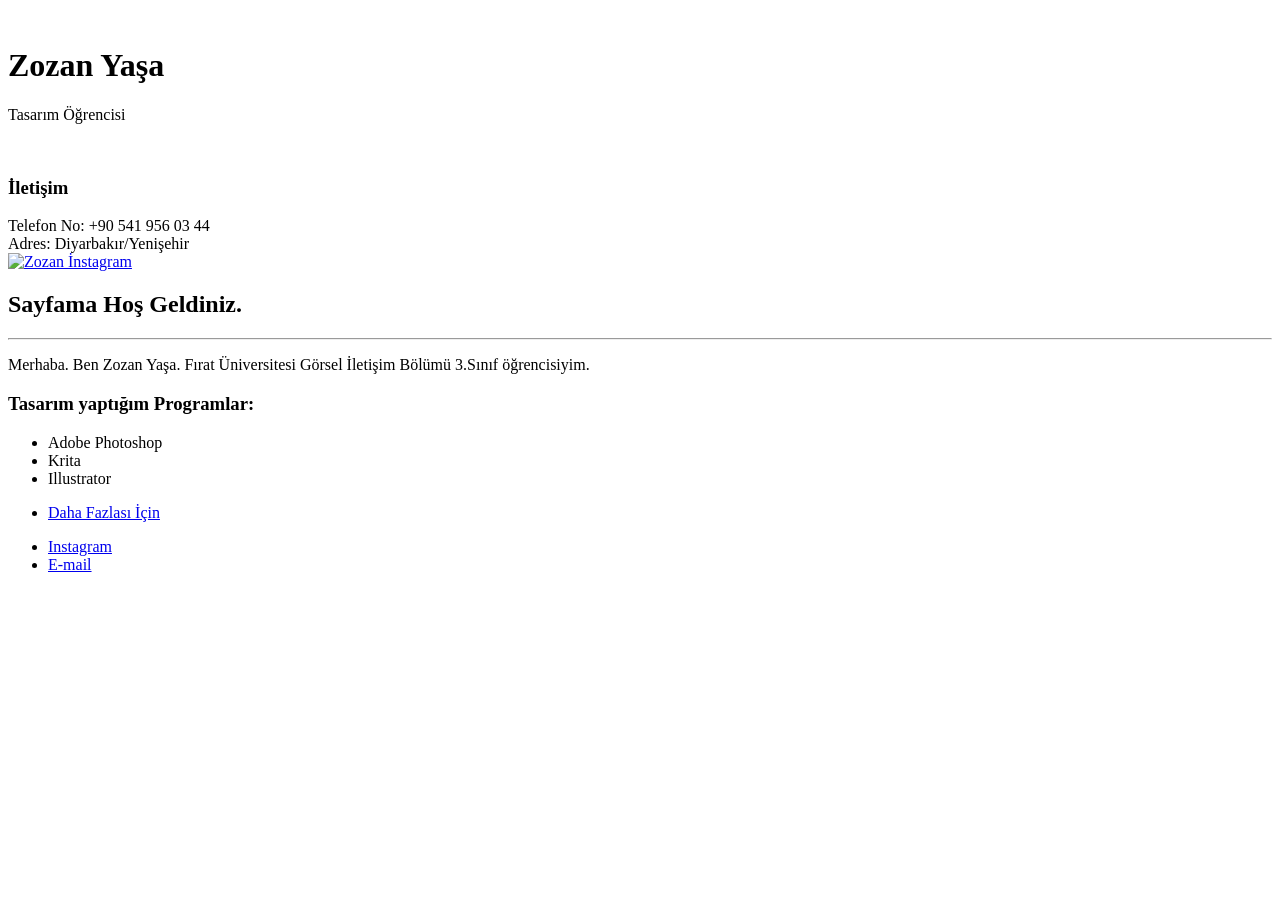
==== index.html @ 5eaf07d8 "Add files via upload" ====
<!DOCTYPE HTML>
<!--
	Strata by HTML5 UP
	html5up.net | @ajlkn
	Free for personal and commercial use under the CCA 3.0 license (html5up.net/license)
-->
<html>
	<head>
		<title>Zozan Yaşa</A></title>
		<meta charset="utf-8" />
		<meta name="viewport" content="width=device-width, initial-scale=1, user-scalable=no" />
		<link rel="stylesheet" href="assets/css/main.css" />
		<style>
       #welcome{
		color: zrgb(0, 128, 0);
	   }
		</style>
	</head>
	<body class="is-preload">
		<!-- Header -->
			<header id="header">
				<div class="inner">
					<a href="#" class="image yasa"><img src="images/yasa.png" alt=""/></a>
					<h1><strong>Zozan Yaşa</strong></h1><p>Tasarım Öğrencisi</p><br/>
					<h3>İletişim</h3>
					Telefon No: +90 541 956 03 44<br />
					Adres: Diyarbakır/Yenişehir <a href="#"></a></h1>
					<br>
					<a href="https://www.instagram.com/yasazozan21/" > <img src="images/instagram.png"   alt="Zozan İnstagram "/> </a>
				</div>
			</header>
		<!-- Main -->
			<div id="main">
				<!-- One -->
					<section id="one">
						<header class="major">
							<h2 id="welcome">Sayfama Hoş Geldiniz.</h2>
						<hr />
						</header>
						<p>Merhaba. Ben Zozan Yaşa. Fırat Üniversitesi Görsel İletişim Bölümü 3.Sınıf öğrencisiyim. 
						</p>
						<h3> Tasarım yaptığım Programlar:</h3>
							<ul>
								<li>Adobe Photoshop</li>
								<li>Krita</li>
								<li>Illustrator</li>
							</ul>
						<ul class="actions">
							<li><a href="hakkimda.html" class="button">Daha Fazlası İçin</a></li>
						</ul>
					</section>
			</div>
		<!-- Footer -->
			<footer id="footer">
				<div class="inner">
					<ul class="icons">
						<li><a href="https://www.instagram.com/semisshi/" class="icon brands fa-instagram"><span class="label">Instagram</span></a></li>
						<li><a href="#" class="icon solid fa-envelope"><span class="label">E-mail</span></a></li>
					</ul>
				</div>
			</footer>
	</body>
</html>
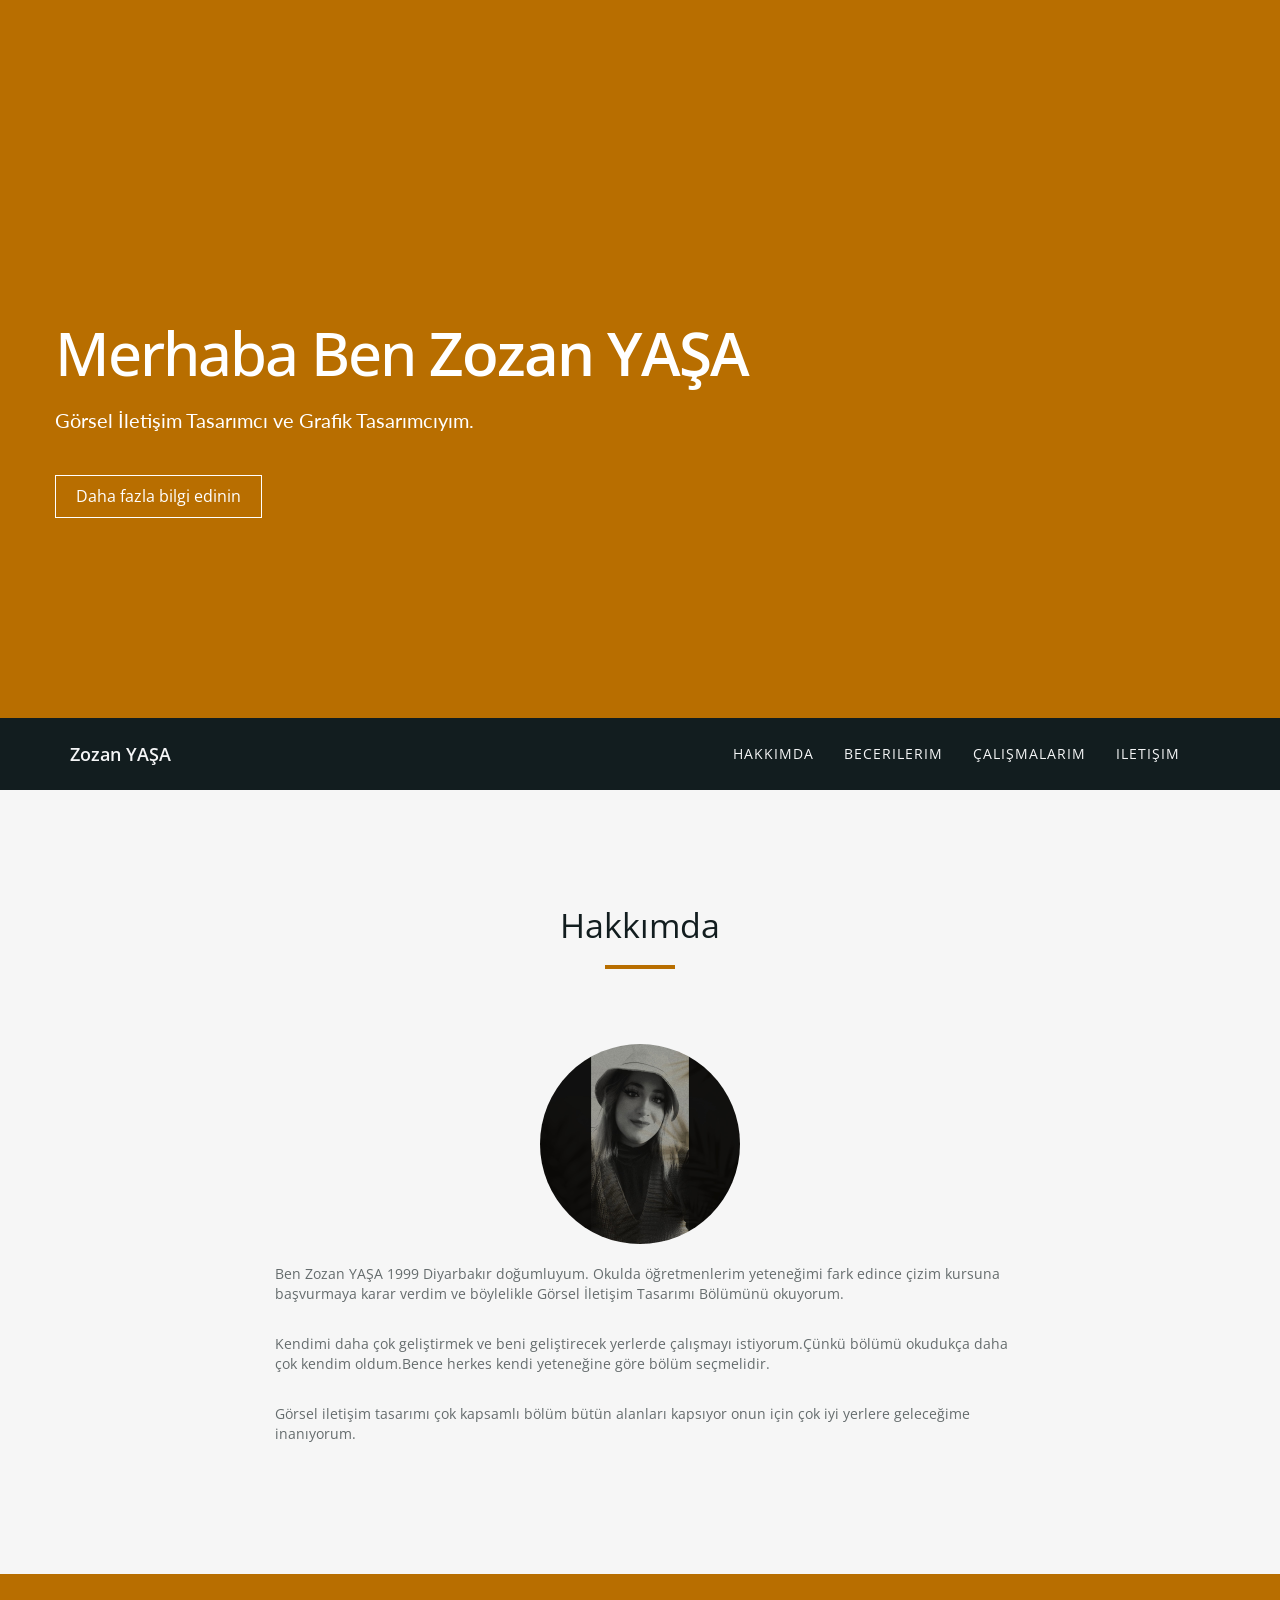
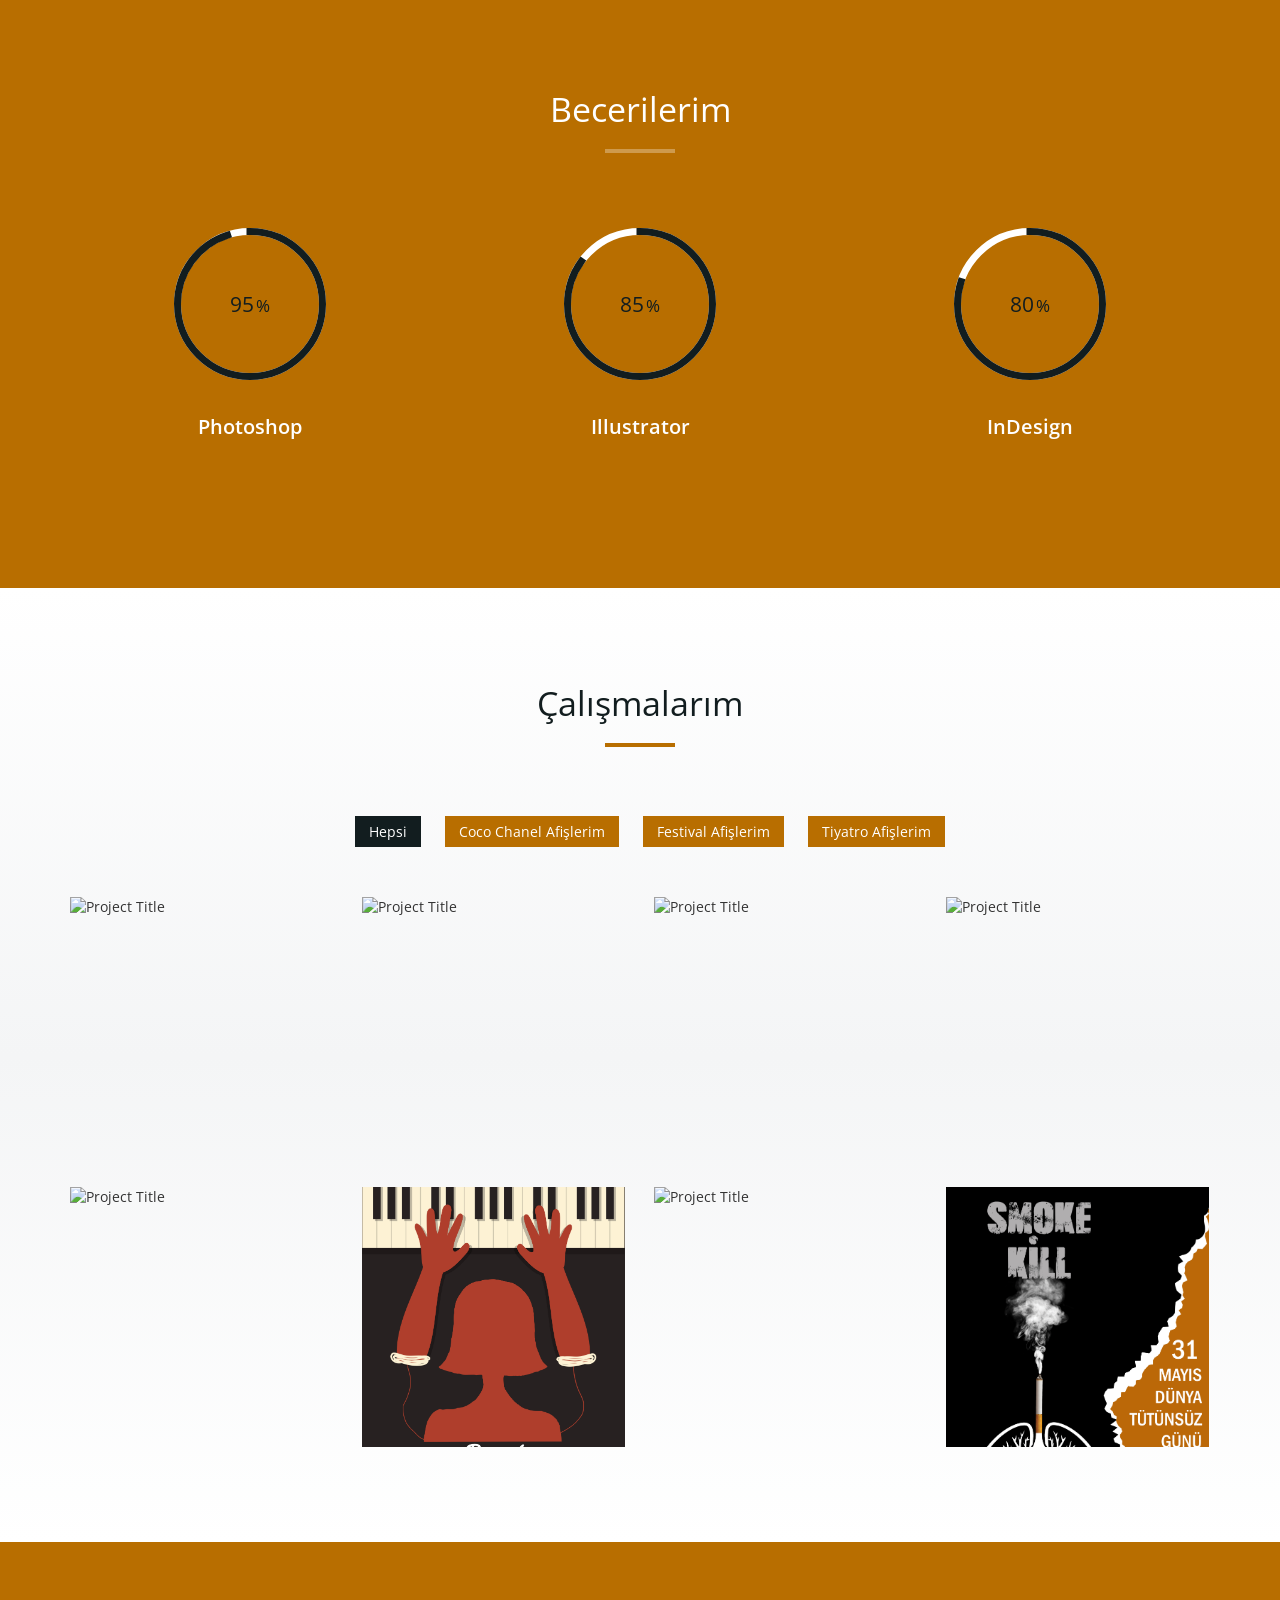
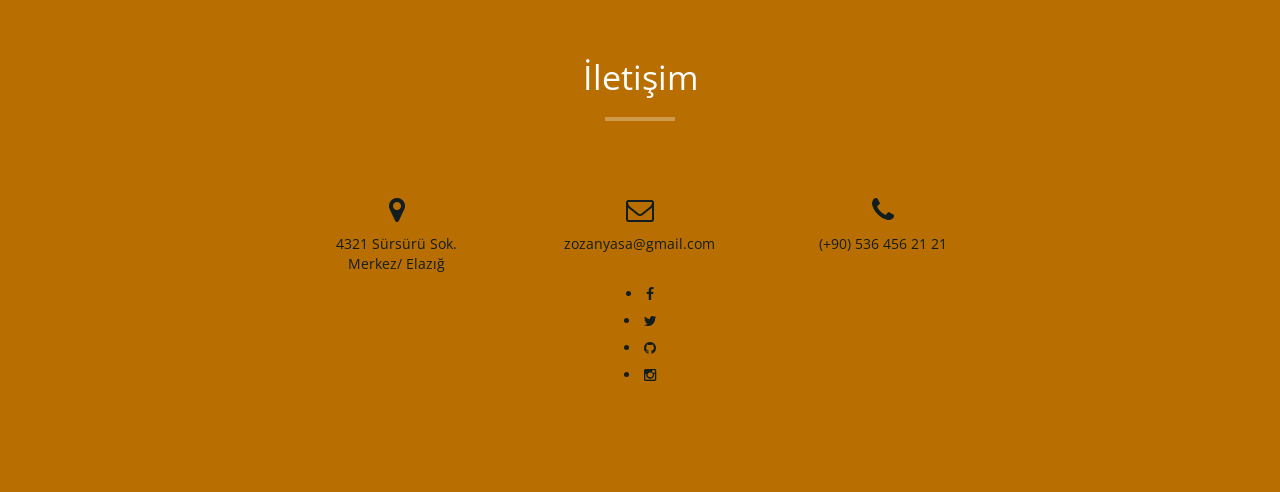
==== commit 292f08de: "Add files via upload" ====
--- a/index.html
+++ b/index.html
@@ -1,63 +1,247 @@
-<!DOCTYPE HTML>
-<!--
-	Strata by HTML5 UP
-	html5up.net | @ajlkn
-	Free for personal and commercial use under the CCA 3.0 license (html5up.net/license)
--->
-<html>
-	<head>
-		<title>Zozan Yaşa</A></title>
-		<meta charset="utf-8" />
-		<meta name="viewport" content="width=device-width, initial-scale=1, user-scalable=no" />
-		<link rel="stylesheet" href="assets/css/main.css" />
-		<style>
-       #welcome{
-		color: zrgb(0, 128, 0);
-	   }
-		</style>
-	</head>
-	<body class="is-preload">
-		<!-- Header -->
-			<header id="header">
-				<div class="inner">
-					<a href="#" class="image yasa"><img src="images/yasa.png" alt=""/></a>
-					<h1><strong>Zozan Yaşa</strong></h1><p>Tasarım Öğrencisi</p><br/>
-					<h3>İletişim</h3>
-					Telefon No: +90 541 956 03 44<br />
-					Adres: Diyarbakır/Yenişehir <a href="#"></a></h1>
-					<br>
-					<a href="https://www.instagram.com/yasazozan21/" > <img src="images/instagram.png"   alt="Zozan İnstagram "/> </a>
-				</div>
-			</header>
-		<!-- Main -->
-			<div id="main">
-				<!-- One -->
-					<section id="one">
-						<header class="major">
-							<h2 id="welcome">Sayfama Hoş Geldiniz.</h2>
-						<hr />
-						</header>
-						<p>Merhaba. Ben Zozan Yaşa. Fırat Üniversitesi Görsel İletişim Bölümü 3.Sınıf öğrencisiyim. 
-						</p>
-						<h3> Tasarım yaptığım Programlar:</h3>
-							<ul>
-								<li>Adobe Photoshop</li>
-								<li>Krita</li>
-								<li>Illustrator</li>
-							</ul>
-						<ul class="actions">
-							<li><a href="hakkimda.html" class="button">Daha Fazlası İçin</a></li>
-						</ul>
-					</section>
-			</div>
-		<!-- Footer -->
-			<footer id="footer">
-				<div class="inner">
-					<ul class="icons">
-						<li><a href="https://www.instagram.com/semisshi/" class="icon brands fa-instagram"><span class="label">Instagram</span></a></li>
-						<li><a href="#" class="icon solid fa-envelope"><span class="label">E-mail</span></a></li>
-					</ul>
-				</div>
-			</footer>
-	</body>
+<!DOCTYPE html>
+<html lang="en">
+<head>
+<meta charset="utf-8">
+<meta name="viewport" content="width=device-width, initial-scale=1">
+<title>Zozan YAŞA</title>
+<meta name="description" content="">
+<meta name="author" content="">
+<!-- Favicons ================================================== -->
+<link rel="shortcut icon" href="img/favicon.ico" type="image/x-icon">
+<link rel="apple-touch-icon" href="img/apple-touch-icon.png">
+<link rel="apple-touch-icon" sizes="72x72" href="img/apple-touch-icon-72x72.png">
+<link rel="apple-touch-icon" sizes="114x114" href="img/apple-touch-icon-114x114.png">
+<!-- Bootstrap -->
+<link rel="stylesheet" type="text/css"  href="css/bootstrap.css">
+<link rel="stylesheet" type="text/css" href="fonts/font-awesome/css/font-awesome.css">
+<!-- Stylesheet
+    ================================================== -->
+<link rel="stylesheet" type="text/css"  href="css/style.css">
+<link rel="stylesheet" type="text/css" href="css/prettyPhoto.css">
+<link href='http://fonts.googleapis.com/css?family=Lato:400,700,900,300' rel='stylesheet' type='text/css'>
+<link href='http://fonts.googleapis.com/css?family=Open+Sans:400,700,800,600,300' rel='stylesheet' type='text/css'>
+<script type="text/javascript" src="js/modernizr.custom.js"></script>
+<!-- HTML5 shim and Respond.js for IE8 support of HTML5 elements and media queries -->
+<!-- WARNING: Respond.js doesn't work if you view the page via file:// -->
+<!--[if lt IE 9]>
+      <script src="https://oss.maxcdn.com/html5shiv/3.7.2/html5shiv.min.js"></script>
+      <script src="https://oss.maxcdn.com/respond/1.4.2/respond.min.js"></script>
+    <![endif]-->
+</head>
+<body id="page-top" data-spy="scroll" data-target=".navbar-fixed-top">
+<!-- Header -->
+<header id="header">
+  <div class="intro">
+    <div class="container">
+      <div class="row">
+        <div class="intro-text">
+          <h1>Merhaba Ben <span class="name">Zozan YAŞA</span></h1>
+          <p>Görsel İletişim Tasarımcı ve Grafik Tasarımcıyım.</p>
+          <a href="#about" class="btn btn-default btn-lg page-scroll">Daha fazla bilgi edinin</a> </div>
+      </div>
+    </div>
+  </div>
+</header>
+<!-- Navigation -->
+<div id="nav">
+  <nav class="navbar navbar-custom">
+    <div class="container">
+      <div class="navbar-header">
+        <button type="button" class="navbar-toggle" data-toggle="collapse" data-target=".navbar-main-collapse"> <i class="fa fa-bars"></i> </button>
+        <a class="navbar-brand page-scroll" href="#page-top">Zozan YAŞA</a> </div>
+      <!-- Collect the nav links, forms, and other content for toggling -->
+      <div class="collapse navbar-collapse navbar-right navbar-main-collapse">
+        <ul class="nav navbar-nav">
+          <!-- Hidden li included to remove active class from about link when scrolled up past about section -->
+          <li class="hidden"> <a href="#page-top"></a> </li>
+          <li> <a class="page-scroll" href="#about">Hakkımda</a> </li>
+          <li> <a class="page-scroll" href="#skills">Becerilerim</a> </li>
+          <li> <a class="page-scroll" href="#portfolio">Çalışmalarım</a> </li>
+          <li> <a class="page-scroll" href="#contact">Iletişim</a> </li>
+        </ul>
+      </div>
+    </div>
+  </nav>
+</div>
+<!-- About Section -->
+<div id="about">
+  <div class="container">
+    <div class="section-title text-center center">
+      <h2>Hakkımda</h2>
+      <hr>
+    </div>
+    <div class="row">
+      <div class="col-md-12 text-center"><img src="img/zozan.jpg" class="zozan"></div>
+      <div class="col-md-8 col-md-offset-2">
+        <div class="about-text">
+          <p>Ben Zozan YAŞA 1999 Diyarbakır doğumluyum. Okulda öğretmenlerim yeteneğimi fark edince çizim kursuna başvurmaya karar verdim ve böylelikle Görsel İletişim Tasarımı Bölümünü okuyorum.</p>
+          <p>Kendimi daha çok geliştirmek ve beni geliştirecek yerlerde çalışmayı istiyorum.Çünkü bölümü okudukça daha çok kendim oldum.Bence herkes kendi yeteneğine göre bölüm seçmelidir.
+          <p>Görsel iletişim tasarımı çok kapsamlı bölüm bütün alanları kapsıyor onun için çok iyi yerlere geleceğime inanıyorum. 
+
+          </p>
+        </div>
+      </div>
+    </div>
+  </div>
+</div>
+<!-- Skills Section -->
+<div id="skills" class="text-center">
+  <div class="container">
+    <div class="section-title center">
+      <h2>Becerilerim</h2>
+      <hr>
+    </div>
+    <div class="row">
+      <div class="col-md-4 col-sm-6 skill"> <span class="chart" data-percent="95"> <span class="percent">95</span> </span>
+        <h4>Photoshop</h4>
+      </div>
+      <div class="col-md-4 col-sm-6 skill"> <span class="chart" data-percent="85"> <span class="percent">85</span> </span>
+        <h4>Illustrator</h4>
+      </div>
+      <div class="col-md-4 col-sm-6 skill"> <span class="chart" data-percent="80"> <span class="percent">80</span> </span>
+        <h4>InDesign</h4>
+      </div>
+    </div>
+  </div>
+</div>
+<!-- Portfolio Section -->
+<div id="portfolio">
+  <div class="container">
+    <div class="section-title text-center center">
+      <h2>Çalışmalarım</h2>
+      <hr>
+    </div>
+    <div class="categories">
+      <ul class="cat">
+        <li>
+          <ol class="type">
+            <li><a href="#" data-filter="*" class="active">Hepsi</a></li>
+            <li><a href="#" data-filter=".web">Coco Chanel Afişlerim</a></li>
+            <li><a href="#" data-filter=".app">Festival Afişlerim</a></li>
+            <li><a href="#" data-filter=".branding">Tiyatro Afişlerim</a></li>
+          </ol>
+        </li>
+      </ul>
+      <div class="clearfix"></div>
+    </div>
+    <div class="row">
+      <div class="portfolio-items">
+        <div class="col-sm-6 col-md-3 col-lg-3 web">
+          <div class="portfolio-item">
+            <div class="hover-bg"> <a href="img/coco dergi 2.jpg" title="Project description" rel="prettyPhoto">
+              <div class="hover-text">
+                 </div>
+              <img src="img/coco dergi 2.jpg" class="img-responsive" alt="Project Title"> </a> </div>
+          </div>
+        </div>
+        <div class="col-sm-6 col-md-3 col-lg-3 app">
+          <div class="portfolio-item">
+            <div class="hover-bg"> <a href="img/messika festivali.jpg" title="Project description" rel="prettyPhoto">
+              <div class="hover-text">
+                 </div>
+              <img src="img/messika festivali.jpg" class="img-responsive" alt="Project Title"> </a> </div>
+          </div>
+        </div>
+        <div class="col-sm-6 col-md-3 col-lg-3 web">
+          <div class="portfolio-item">
+            <div class="hover-bg"> <a href="img/COCO CHANNEL 4.jpg" title="Project description" rel="prettyPhoto">
+              <div class="hover-text">
+                 </div>
+              <img src="img/COCO CHANNEL 4.jpg" class="img-responsive" alt="Project Title"> </a> </div>
+          </div>
+        </div>
+        <div class="col-sm-6 col-md-3 col-lg-3 web">
+          <div class="portfolio-item">
+            <div class="hover-bg"> <a href="img/coco chaneeel.jpg" title="Project description" rel="prettyPhoto">
+              <div class="hover-text">
+                </div>
+              <img src="img/coco chaneeel.jpg" class="img-responsive" alt="Project Title"> </a> </div>
+          </div>
+        </div>
+        <div class="col-sm-6 col-md-3 col-lg-3 app">
+          <div class="portfolio-item">
+            <div class="hover-bg"> <a href="img/KİRAZ MEVSİMİ.jpg" title="Project description" rel="prettyPhoto">
+              <div class="hover-text">
+                 </div>
+              <img src="img/KİRAZ MEVSİMİ.jpg" class="img-responsive" alt="Project Title"> </a> </div>
+          </div>
+        </div>
+        <div class="col-sm-6 col-md-3 col-lg-3 branding">
+          <div class="portfolio-item">
+            <div class="hover-bg"> <a href="img/piyanist afiş.jpg title="Project description" rel="prettyPhoto">
+              <div class="hover-text">
+                </div>
+              <img src="img/piyanist afiş.jpg" class="img-responsive" alt="Project Title"> </a> </div>
+          </div>
+        </div>
+        <div class="col-sm-6 col-md-3 col-lg-3 branding app">
+          <div class="portfolio-item">
+            <div class="hover-bg"> <a href="img/TİYATRO NİGAR.jpg" title="Project description" rel="prettyPhoto">
+              <div class="hover-text">
+                 </div>
+              <img src="img/TİYATRO NİGAR.jpg" class="img-responsive" alt="Project Title"> </a> </div>
+          </div>
+        </div>
+        <div class="col-sm-6 col-md-3 col-lg-3 web">
+          <div class="portfolio-item">
+            <div class="hover-bg"> <a href="img/bvnvnh.jpg" title="Project description" rel="prettyPhoto">
+              <div class="hover-text">
+                </div>
+              <img src="img/bvnvnh.jpg" class="img-responsive" alt="Project Title"> </a> </div>
+          </div>
+        </div>
+      </div>
+    </div>
+  </div>
+</div>
+<!-- Contact Section -->
+<div id="contact" class="text-center">
+  <div class="container">
+    <div class="section-title center">
+      <h2>İletişim</h2>
+      <hr>
+    </div>
+    <div class="col-md-8 col-md-offset-2">
+      <div class="col-md-4"> <i class="fa fa-map-marker fa-2x"></i>
+        <p>4321 Sürsürü Sok.<br>
+          Merkez/ Elazığ</p>
+      </div>
+      <div class="col-md-4"> <i class="fa fa-envelope-o fa-2x"></i>
+        <p>zozanyasa@gmail.com</p>
+      </div>
+      <div class="col-md-4"> <i class="fa fa-phone fa-2x"></i>
+        <p>(+90) 536 456 21 21</p>
+      </div>
+      <div class="clearfix"></div>
+    </div>
+       <br>
+      <div class="social">
+        <ul>
+
+        </div>
+      </div>
+      <div class="form-group">
+
+        <li><a href="#"><i class="fa fa-facebook"></i></a></li>
+        <li><a href="#"><i class="fa fa-twitter"></i></a></li>
+        <li><a href="#"><i class="fa fa-github"></i></a></li>
+        <li><a href="#"><i class="fa fa-instagram"></i></a></li>     <div class="social">
+
+          </ul>
+      </div>
+    </div>
+  </div>
+</div>
+<script type="text/javascript" src="js/jquery.1.11.1.js"></script> 
+<script type="text/javascript" src="js/bootstrap.js"></script> 
+<script type="text/javascript" src="js/SmoothScroll.js"></script> 
+<script type="text/javascript" src="js/easypiechart.js"></script> 
+<script type="text/javascript" src="js/jquery.prettyPhoto.js"></script> 
+<script type="text/javascript" src="js/jquery.isotope.js"></script> 
+<script type="text/javascript" src="js/jquery.counterup.js"></script> 
+<script type="text/javascript" src="js/waypoints.js"></script> 
+<script type="text/javascript" src="js/jqBootstrapValidation.js"></script> 
+<script type="text/javascript" src="js/contact_me.js"></script> 
+<script type="text/javascript" src="js/main.js"></script>
+</body>
 </html>
--- a/css/style.css
+++ b/css/style.css
@@ -0,0 +1,595 @@
+body, html {
+	font-family: 'Open Sans', sans-serif;
+	text-rendering: optimizeLegibility !important;
+	-webkit-font-smoothing: antialiased !important;
+	color: #656c6d;
+	width: 100% !important;
+	height: 100% !important;
+}
+h1 {
+	font-weight: 700;
+}
+h1 strong {
+	font-weight: 900;
+}
+h2 {
+	line-height: 20px;
+	margin: 0;
+	color: #121d1f;
+	font-weight: 400;
+	margin-bottom: 30px;
+	font-size: 34px;
+}
+h3, h4 {
+	color: #121d1f;
+	font-size: 20px;
+	font-weight: 600;
+}
+h5 {
+	text-transform: uppercase;
+	font-weight: 700;
+	line-height: 20px;
+}
+p.intro {
+	font-size: 16px;
+	margin: 12px 0 0;
+	line-height: 24px;
+	font-family: 'Open Sans', sans-serif;
+}
+a {
+	color: #333;
+}
+a:hover, a:focus {
+	text-decoration: none;
+	color: #b86e00;
+}
+ul, ol {
+	list-style: none;
+}
+.clearfix:after {
+	visibility: hidden;
+	display: block;
+	font-size: 0;
+	content: " ";
+	clear: both;
+	height: 0;
+}
+.clearfix {
+	display: inline-block;
+}
+* html .clearfix {
+	height: 1%;
+}
+.clearfix {
+	display: block;
+}
+ul, ol {
+	padding: 0;
+	webkit-padding: 0;
+	moz-padding: 0;
+}
+hr {
+	height: 4px;
+	width: 70px;
+	text-align: center;
+	position: relative;
+	background: #b86e00;
+	margin: 0 auto;
+	margin-bottom: 30px;
+	border: 0;
+}
+/* Navigation */
+#nav {
+	z-index: 9999;
+}
+#nav.affix {
+	position: fixed;
+	top: 0;
+	width: 100%
+}
+.navbar-custom {
+	margin-bottom: 0;
+	background-color: #121d1f;
+	border-radius: 0px;
+	padding: 10px 0;
+}
+.navbar-custom .navbar-brand {
+	font-weight: 600;
+}
+.navbar-custom .navbar-brand:focus {
+	outline: 0;
+}
+.navbar-custom .navbar-brand .navbar-toggle {
+	padding: 4px 6px;
+	font-size: 16px;
+	color: #fff;
+}
+.navbar-custom .navbar-brand .navbar-toggle:focus, .navbar-custom .navbar-brand .navbar-toggle:active {
+	outline: 0;
+}
+.navbar-custom a {
+	color: #f4f5f6;
+}
+.navbar-custom .nav li a {
+	text-transform: uppercase;
+	letter-spacing: 1px;
+	-webkit-transition: background .3s ease-in-out;
+	-moz-transition: background .3s ease-in-out;
+	transition: background .3s ease-in-out;
+}
+.navbar-custom .nav li a:hover {
+	outline: 0;
+	color: #b86e00;
+	background-color: transparent;
+}
+.navbar-custom .nav li a:focus, .navbar-custom .nav li a:active {
+	outline: 0;
+	background-color: transparent;
+	color: #b86e00;
+}
+.navbar-custom .nav li.active {
+	outline: 0;
+}
+.navbar-custom .nav li.active a {
+	background-color: rgba(255,255,255,.3);
+}
+.navbar-custom .nav li.active a:hover {
+	color: #fff;
+}
+.btn-default {
+	color: #fff;
+	background-color: transparent;
+	border-color: #fff;
+	padding: 10px 20px;
+	margin: 0;
+	font-size: 16px;
+	border-radius: 0;
+}
+.btn-default:hover, .btn-default:focus, .btn-default.focus, .btn-default:active, .btn-default.active {
+	color: #fff;
+	background-color: #121d1f;
+	border-color: #121d1f;
+}
+.btn-primary {
+	color: #fff;
+	background-color: #121d1f;
+	padding: 10px 20px;
+	border-color: #121d1f;
+	border-radius: 0;
+}
+.btn-primary:hover, .btn-primary:focus, .btn-primary.focus, .btn-primary:active, .btn-primary.active {
+	color: #fff;
+	background-color: #b86e00;
+	border-color: #b86e00;
+}
+.btn-primary i.fa {
+	margin-right: 10px;
+}
+/* Home Section */
+.intro {
+	display: table;
+	width: 100%;
+	height: auto;
+	padding: 100px 0;
+	text-align: center;
+	color: #fff;
+	background: url(../img/intro-bg.jpg) no-repeat center top;
+	background-color: #b86e00;
+	-webkit-background-size: cover;
+	-moz-background-size: cover;
+	background-size: cover;
+	-o-background-size: cover;
+}
+.section-title.center {
+	padding: 25px 0 45px 0;
+}
+/* About Section */
+#about {
+	padding: 100px 0;
+	background: #f6f6f6;
+}
+#about .about-text {
+	margin-left: 10px;
+}
+#about img {
+	border-radius: 50%;
+	width: 200px;
+	height: 200px;
+	display: inline-block;
+}
+#about p {
+	margin-top: 20px;
+	margin-bottom: 30px;
+}
+/* Skills Section */
+#skills {
+	padding: 100px 0;
+	background: #b86e00;
+}
+#skills h2 {
+	color: #fff;
+}
+#skills hr {
+	background: rgba(255,255,255,0.3);
+}
+#skills .skill {
+	margin-bottom: 40px;
+	text-align: center;
+	padding: 0px;
+}
+#skills .skill h4 {
+	font-weight: 600;
+	color: #fff;
+}
+.chart {
+	position: relative;
+	display: inline-block;
+	width: 152px;
+	height: 152px;
+	margin-bottom: 26px;
+	text-align: center;
+}
+.chart canvas {
+	position: absolute;
+	top: 0;
+	left: 0;
+}
+.percent {
+	display: inline-block;
+	font-size: 21px;
+	color: #121d1f;
+	line-height: 152px;
+	z-index: 2;
+}
+.percent:after {
+	content: '%';
+	margin-left: 0.1em;
+	font-size: .8em;
+}
+/* Portfolio Section */
+#portfolio {
+	padding: 80px 0;
+	background: #ffffff; /* Old browsers */
+	background: -moz-linear-gradient(top, #ffffff 0%, #f4f5f6 49%, #ffffff 100%); /* FF3.6+ */
+	background: -webkit-gradient(linear, left top, left bottom, color-stop(0%, #ffffff), color-stop(49%, #f4f5f6), color-stop(100%, #ffffff)); /* Chrome,Safari4+ */
+	background: -webkit-linear-gradient(top, #ffffff 0%, #f4f5f6 49%, #ffffff 100%); /* Chrome10+,Safari5.1+ */
+	background: -o-linear-gradient(top, #ffffff 0%, #f4f5f6 49%, #ffffff 100%); /* Opera 11.10+ */
+	background: -ms-linear-gradient(top, #ffffff 0%, #f4f5f6 49%, #ffffff 100%); /* IE10+ */
+	background: linear-gradient(to bottom, #ffffff 0%, #f4f5f6 49%, #ffffff 100%); /* W3C */
+filter: progid:DXImageTransform.Microsoft.gradient( startColorstr='#ffffff', endColorstr='#ffffff', GradientType=0 ); /* IE6-9 */
+}
+.categories {
+	padding-bottom: 30px;
+	text-align: center;
+}
+ul.cat li {
+	display: inline-block;
+}
+ol.type li {
+	display: inline-block;
+	margin-left: 20px;
+}
+ol.type li a {
+	background: #b86e00;
+	color: #fff;
+	padding: 6px 14px;
+}
+ol.type li a.active {
+	background: #121d1f;
+	color: #fff;
+}
+ol.type li a:hover {
+	background: #121d1f;
+	color: #fff;
+}
+.isotope-item {
+	z-index: 2
+}
+.isotope-hidden.isotope-item {
+	z-index: 1
+}
+.isotope, .isotope .isotope-item {
+	/* change duration value to whatever you like */
+	-webkit-transition-duration: 0.8s;
+	-moz-transition-duration: 0.8s;
+	transition-duration: 0.8s;
+}
+.isotope-item {
+	margin-right: -1px;
+	-webkit-backface-visibility: hidden;
+	backface-visibility: hidden;
+}
+.isotope {
+	-webkit-backface-visibility: hidden;
+	backface-visibility: hidden;
+	-webkit-transition-property: height, width;
+	-moz-transition-property: height, width;
+	transition-property: height, width;
+}
+.isotope .isotope-item {
+	-webkit-backface-visibility: hidden;
+	backface-visibility: hidden;
+	-webkit-transition-property: -webkit-transform, opacity;
+	-moz-transition-property: -moz-transform, opacity;
+	transition-property: transform, opacity;
+}
+.portfolio-item {
+	margin: 15px 0;
+	-webkit-transition: all 0.5s ease-out;
+	-moz-transition: all 0.5s ease-out;
+	-ms-transition: all 0.5s ease-out;
+	-o-transition: all 0.5s ease-out;
+	transition: all 0.5s ease-out;
+}
+.portfolio-item:hover {
+	-webkit-transform: scale(1.1);
+	-moz-transform: scale(1.1);
+	-ms-transform: scale(1.1);
+	-o-transform: scale(1.1);
+	transform: scale(1.1);
+}
+.portfolio-item .hover-bg {
+	height: 260px;
+	overflow: hidden;
+	position: relative;
+}
+.hover-bg .hover-text {
+	position: absolute;
+	text-align: center;
+	margin: 0 auto;
+	color: #ffffff;
+	background: rgba(0, 0, 0, 0.66);
+	padding: 33% 0 0 0;
+	height: 100%;
+	width: 100%;
+	opacity: 0;
+	transition: all 0.5s;
+}
+.hover-bg .hover-text>h4 {
+	opacity: 0;
+	color: #fff;
+	font-weight: 400;
+	-webkit-transform: translateY(100%);
+	transform: translateY(100%);
+	transition: all 0.3s;
+}
+.hover-bg:hover .hover-text>h4 {
+	opacity: 1;
+	-webkit-backface-visibility: hidden;
+	-webkit-transform: translateY(0);
+	transform: translateY(0);
+}
+.hover-bg .hover-text>i {
+	opacity: 0;
+	-webkit-transform: translateY(0);
+	transform: translateY(0);
+	transition: all 0.3s;
+}
+.hover-bg:hover .hover-text>i {
+	opacity: 1;
+	-webkit-backface-visibility: hidden;
+	-webkit-transform: translateY(100%);
+	transform: translateY(100%);
+}
+.hover-bg:hover .hover-text {
+	opacity: 1;
+}
+#portfolio i.fa {
+	font-size: 20px;
+	padding: 5px;
+	color: #E87E04;
+}
+/* Contact Section */
+#contact {
+	padding: 100px 0 40px 0;
+	color: #121d1f;
+	background: #b86e00;
+}
+#contact h2 {
+	color: #fff;
+}
+#contact hr {
+	background: rgba(255,255,255,0.3);
+}
+#contact h3 {
+	padding-top: 20px;
+	font-size: 20px;
+	font-weight: 400;
+	color: #fff;
+}
+#contact form {
+	padding: 30px 0;
+}
+#contact i.fa {
+	color: #121d1f;
+	margin-bottom: 10px;
+}
+#contact .text-danger {
+	color: #E87E04;
+	text-align: left;
+}
+label {
+	font-size: 12px;
+	font-weight: 400;
+	font-family: 'Open Sans', sans-serif;
+	float: left;
+}
+#contact .form-control {
+	display: block;
+	width: 100%;
+	padding: 6px 12px;
+	font-size: 14px;
+	line-height: 1.42857143;
+	color: #2c3e50;
+	background-color: rgba(255,255,255,0.8);
+	background-image: none;
+	border: 0;
+	border-radius: 2px;
+	-webkit-box-shadow: none;
+	box-shadow: none;
+	-webkit-transition: none;
+	-o-transition: none;
+	transition: none;
+}
+#contact .form-control:focus {
+	border-color: inherit;
+	outline: 0;
+	-webkit-box-shadow: transparent;
+	box-shadow: transparent;
+}
+.form-control::-webkit-input-placeholder {
+color: #2c3e50;
+}
+.form-control:-moz-placeholder {
+color: #2c3e50;
+}
+.form-control::-moz-placeholder {
+color: #2c3e50;
+}
+.form-control:-ms-input-placeholder {
+color: #2c3e50;
+}
+#contact .social {
+	margin-top: 60px;
+}
+#contact .social ul li {
+	display: inline-block;
+	margin: 0 20px;
+}
+#contact .social i.fa {
+	font-size: 30px;
+	padding: 4px 5px;
+	color: #fff;
+	transition: all 0.5s;
+}
+#contact .social i.fa:hover {
+	color: #121d1f;
+}
+#contact .btn {
+	background-color: transparent;
+	border: 1px solid #fff;
+	border-radius: 0;
+	padding: 10px 20px;
+	color: #fff;
+	margin-top: 15px;
+}
+#contact .btn:hover, #contact .btn:focus {
+	background-color: #121d1f;
+	border: 1px solid #121d1f;
+}
+.btn:active, .btn.active {
+	background-image: none;
+	outline: 0;
+	-webkit-box-shadow: none;
+	box-shadow: none;
+}
+a:focus, .btn:focus, .btn:active:focus, .btn.active:focus, .btn.focus, .btn:active.focus, .btn.active.focus {
+	outline: none;
+	outline-offset: none;
+}
+/* Media Queries */
+@media(min-width:768px) {
+.intro {
+	height: 100%;
+	padding: 0;
+	text-align: left;
+	color: #fff;
+}
+.intro H1 {
+	font-size: 60px;
+	font-weight: 500;
+	letter-spacing: -2px;
+}
+.intro .name {
+	font-weight: 600;
+}
+.intro .intro-text {
+	max-width: 75%;
+}
+.intro .intro-text p {
+	font-family: 'Lato', sans-serif;
+	font-size: 20px;
+	margin-bottom: 40px;
+	margin-top: 20px;
+}
+section {
+	padding: 120px 0;
+}
+header .intro-text {
+	padding-top: 300px;
+	padding-bottom: 200px;
+}
+.timeline:before {
+	left: 50%;
+}
+.timeline>li {
+	margin-bottom: 100px;
+	min-height: 100px;
+}
+.timeline>li .timeline-panel {
+	float: left;
+	width: 41%;
+	padding: 0 20px 20px 30px;
+	text-align: right;
+}
+.timeline>li .timeline-image {
+	left: 50%;
+	width: 100px;
+	height: 100px;
+	margin-left: -50px;
+}
+.timeline>li .timeline-image h4 {
+	margin-top: 16px;
+	line-height: 18px;
+	font-weight: 400;
+}
+.timeline>li.timeline-inverted>.timeline-panel {
+	float: right;
+	padding: 0 30px 20px 20px;
+	text-align: left;
+}
+}
+@media(min-width:992px) {
+#here-me h1 {
+	margin: 10px 0 0px;
+}
+.timeline>li {
+	min-height: 150px;
+}
+.timeline>li .timeline-panel {
+	padding: 0 20px 20px;
+}
+.timeline>li .timeline-image {
+	width: 150px;
+	height: 150px;
+	margin-left: -75px;
+}
+.timeline>li .timeline-image h4 {
+	margin-top: 30px;
+	font-size: 18px;
+	line-height: 26px;
+}
+.timeline>li.timeline-inverted>.timeline-panel {
+	padding: 0 20px 20px;
+}
+}
+@media(min-width:1200px) {
+.timeline>li {
+	min-height: 170px;
+}
+.timeline>li .timeline-panel {
+	padding: 10px 20px 20px 100px;
+}
+.timeline>li .timeline-image {
+	width: 150px;
+	height: 150px;
+	margin-left: -75px;
+}
+.timeline>li .timeline-image h4 {
+	margin-top: 40px;
+	font-weight: 400;
+}
+.timeline>li.timeline-inverted>.timeline-panel {
+	padding: 10px 100px 20px 20px;
+}
+}
--- a/css/prettyPhoto.css
+++ b/css/prettyPhoto.css
@@ -0,0 +1,170 @@
+div.pp_default .pp_top,div.pp_default .pp_top .pp_middle,div.pp_default .pp_top .pp_left,div.pp_default .pp_top .pp_right,div.pp_default .pp_bottom,div.pp_default .pp_bottom .pp_left,div.pp_default .pp_bottom .pp_middle,div.pp_default .pp_bottom .pp_right{height:13px}
+div.pp_default .pp_top .pp_left{background:url(../img/prettyPhoto/default/sprite.png) -78px -93px no-repeat}
+div.pp_default .pp_top .pp_middle{background:url(../img/prettyPhoto/default/sprite_x.png) top left repeat-x}
+div.pp_default .pp_top .pp_right{background:url(../img/prettyPhoto/default/sprite.png) -112px -93px no-repeat}
+div.pp_default .pp_content .ppt{color:#f8f8f8}
+div.pp_default .pp_content_container .pp_left{background:url(../img/prettyPhoto/default/sprite_y.png) -7px 0 repeat-y;padding-left:13px}
+div.pp_default .pp_content_container .pp_right{background:url(../img/prettyPhoto/default/sprite_y.png) top right repeat-y;padding-right:13px}
+div.pp_default .pp_next:hover{background:url(../img/prettyPhoto/default/sprite_next.png) center right no-repeat;cursor:pointer}
+div.pp_default .pp_previous:hover{background:url(../img/prettyPhoto/default/sprite_prev.png) center left no-repeat;cursor:pointer}
+div.pp_default .pp_expand{background:url(../img/prettyPhoto/default/sprite.png) 0 -29px no-repeat;cursor:pointer;width:28px;height:28px}
+div.pp_default .pp_expand:hover{background:url(../img/prettyPhoto/default/sprite.png) 0 -56px no-repeat;cursor:pointer}
+div.pp_default .pp_contract{background:url(../img/prettyPhoto/default/sprite.png) 0 -84px no-repeat;cursor:pointer;width:28px;height:28px}
+div.pp_default .pp_contract:hover{background:url(../img/prettyPhoto/default/sprite.png) 0 -113px no-repeat;cursor:pointer}
+div.pp_default .pp_close{width:30px;height:30px;background:url(../img/prettyPhoto/default/sprite.png) 2px 1px no-repeat;cursor:pointer}
+div.pp_default .pp_gallery ul li a{background:url(../img/prettyPhoto/default/default_thumb.png) center center #f8f8f8;border:1px solid #aaa}
+div.pp_default .pp_social{margin-top:7px}
+div.pp_default .pp_gallery a.pp_arrow_previous,div.pp_default .pp_gallery a.pp_arrow_next{position:static;left:auto}
+div.pp_default .pp_nav .pp_play,div.pp_default .pp_nav .pp_pause{background:url(../img/prettyPhoto/default/sprite.png) -51px 1px no-repeat;height:30px;width:30px}
+div.pp_default .pp_nav .pp_pause{background-position:-51px -29px}
+div.pp_default a.pp_arrow_previous,div.pp_default a.pp_arrow_next{background:url(../img/prettyPhoto/default/sprite.png) -31px -3px no-repeat;height:20px;width:20px;margin:4px 0 0}
+div.pp_default a.pp_arrow_next{left:52px;background-position:-82px -3px}
+div.pp_default .pp_content_container .pp_details{margin-top:5px}
+div.pp_default .pp_nav{clear:none;height:30px;width:110px;position:relative}
+div.pp_default .pp_nav .currentTextHolder{font-family:Georgia;font-style:italic;color:#999;font-size:11px;left:75px;line-height:25px;position:absolute;top:2px;margin:0;padding:0 0 0 10px}
+div.pp_default .pp_close:hover,div.pp_default .pp_nav .pp_play:hover,div.pp_default .pp_nav .pp_pause:hover,div.pp_default .pp_arrow_next:hover,div.pp_default .pp_arrow_previous:hover{opacity:0.7}
+div.pp_default .pp_description{font-size:13px;font-weight:500;line-height:14px;margin:5px 50px 5px 0}
+div.pp_default .pp_bottom .pp_left{background:url(../img/prettyPhoto/default/sprite.png) -78px -127px no-repeat}
+div.pp_default .pp_bottom .pp_middle{background:url(../img/prettyPhoto/default/sprite_x.png) bottom left repeat-x}
+div.pp_default .pp_bottom .pp_right{background:url(../img/prettyPhoto/default/sprite.png) -112px -127px no-repeat}
+div.pp_default .pp_loaderIcon{background:url(../img/prettyPhoto/default/loader.gif) center center no-repeat}
+div.light_rounded .pp_top .pp_left{background:url(../img/prettyPhoto/light_rounded/sprite.png) -88px -53px no-repeat}
+div.light_rounded .pp_top .pp_right{background:url(../img/prettyPhoto/light_rounded/sprite.png) -110px -53px no-repeat}
+div.light_rounded .pp_next:hover{background:url(../img/prettyPhoto/light_rounded/btnNext.png) center right no-repeat;cursor:pointer}
+div.light_rounded .pp_previous:hover{background:url(../img/prettyPhoto/light_rounded/btnPrevious.png) center left no-repeat;cursor:pointer}
+div.light_rounded .pp_expand{background:url(../img/prettyPhoto/light_rounded/sprite.png) -31px -26px no-repeat;cursor:pointer}
+div.light_rounded .pp_expand:hover{background:url(../img/prettyPhoto/light_rounded/sprite.png) -31px -47px no-repeat;cursor:pointer}
+div.light_rounded .pp_contract{background:url(../img/prettyPhoto/light_rounded/sprite.png) 0 -26px no-repeat;cursor:pointer}
+div.light_rounded .pp_contract:hover{background:url(../img/prettyPhoto/light_rounded/sprite.png) 0 -47px no-repeat;cursor:pointer}
+div.light_rounded .pp_close{width:75px;height:22px;background:url(../img/prettyPhoto/light_rounded/sprite.png) -1px -1px no-repeat;cursor:pointer}
+div.light_rounded .pp_nav .pp_play{background:url(../img/prettyPhoto/light_rounded/sprite.png) -1px -100px no-repeat;height:15px;width:14px}
+div.light_rounded .pp_nav .pp_pause{background:url(../img/prettyPhoto/light_rounded/sprite.png) -24px -100px no-repeat;height:15px;width:14px}
+div.light_rounded .pp_arrow_previous{background:url(../img/prettyPhoto/light_rounded/sprite.png) 0 -71px no-repeat}
+div.light_rounded .pp_arrow_next{background:url(../img/prettyPhoto/light_rounded/sprite.png) -22px -71px no-repeat}
+div.light_rounded .pp_bottom .pp_left{background:url(../img/prettyPhoto/light_rounded/sprite.png) -88px -80px no-repeat}
+div.light_rounded .pp_bottom .pp_right{background:url(../img/prettyPhoto/light_rounded/sprite.png) -110px -80px no-repeat}
+div.dark_rounded .pp_top .pp_left{background:url(../img/prettyPhoto/dark_rounded/sprite.png) -88px -53px no-repeat}
+div.dark_rounded .pp_top .pp_right{background:url(../img/prettyPhoto/dark_rounded/sprite.png) -110px -53px no-repeat}
+div.dark_rounded .pp_content_container .pp_left{background:url(../img/prettyPhoto/dark_rounded/contentPattern.png) top left repeat-y}
+div.dark_rounded .pp_content_container .pp_right{background:url(../img/prettyPhoto/dark_rounded/contentPattern.png) top right repeat-y}
+div.dark_rounded .pp_next:hover{background:url(../img/prettyPhoto/dark_rounded/btnNext.png) center right no-repeat;cursor:pointer}
+div.dark_rounded .pp_previous:hover{background:url(../img/prettyPhoto/dark_rounded/btnPrevious.png) center left no-repeat;cursor:pointer}
+div.dark_rounded .pp_expand{background:url(../img/prettyPhoto/dark_rounded/sprite.png) -31px -26px no-repeat;cursor:pointer}
+div.dark_rounded .pp_expand:hover{background:url(../img/prettyPhoto/dark_rounded/sprite.png) -31px -47px no-repeat;cursor:pointer}
+div.dark_rounded .pp_contract{background:url(../img/prettyPhoto/dark_rounded/sprite.png) 0 -26px no-repeat;cursor:pointer}
+div.dark_rounded .pp_contract:hover{background:url(../img/prettyPhoto/dark_rounded/sprite.png) 0 -47px no-repeat;cursor:pointer}
+div.dark_rounded .pp_close{width:75px;height:22px;background:url(../img/prettyPhoto/dark_rounded/sprite.png) -1px -1px no-repeat;cursor:pointer}
+div.dark_rounded .pp_description{margin-right:85px;color:#fff}
+div.dark_rounded .pp_nav .pp_play{background:url(../img/prettyPhoto/dark_rounded/sprite.png) -1px -100px no-repeat;height:15px;width:14px}
+div.dark_rounded .pp_nav .pp_pause{background:url(../img/prettyPhoto/dark_rounded/sprite.png) -24px -100px no-repeat;height:15px;width:14px}
+div.dark_rounded .pp_arrow_previous{background:url(../img/prettyPhoto/dark_rounded/sprite.png) 0 -71px no-repeat}
+div.dark_rounded .pp_arrow_next{background:url(../img/prettyPhoto/dark_rounded/sprite.png) -22px -71px no-repeat}
+div.dark_rounded .pp_bottom .pp_left{background:url(../img/prettyPhoto/dark_rounded/sprite.png) -88px -80px no-repeat}
+div.dark_rounded .pp_bottom .pp_right{background:url(../img/prettyPhoto/dark_rounded/sprite.png) -110px -80px no-repeat}
+div.dark_rounded .pp_loaderIcon{background:url(../img/prettyPhoto/dark_rounded/loader.gif) center center no-repeat}
+div.dark_square .pp_left,div.dark_square .pp_middle,div.dark_square .pp_right,div.dark_square .pp_content{background:#000}
+div.dark_square .pp_description{color:#fff;margin:0 85px 0 0}
+div.dark_square .pp_loaderIcon{background:url(../img/prettyPhoto/dark_square/loader.gif) center center no-repeat}
+div.dark_square .pp_expand{background:url(../img/prettyPhoto/dark_square/sprite.png) -31px -26px no-repeat;cursor:pointer}
+div.dark_square .pp_expand:hover{background:url(../img/prettyPhoto/dark_square/sprite.png) -31px -47px no-repeat;cursor:pointer}
+div.dark_square .pp_contract{background:url(../img/prettyPhoto/dark_square/sprite.png) 0 -26px no-repeat;cursor:pointer}
+div.dark_square .pp_contract:hover{background:url(../img/prettyPhoto/dark_square/sprite.png) 0 -47px no-repeat;cursor:pointer}
+div.dark_square .pp_close{width:75px;height:22px;background:url(../img/prettyPhoto/dark_square/sprite.png) -1px -1px no-repeat;cursor:pointer}
+div.dark_square .pp_nav{clear:none}
+div.dark_square .pp_nav .pp_play{background:url(../img/prettyPhoto/dark_square/sprite.png) -1px -100px no-repeat;height:15px;width:14px}
+div.dark_square .pp_nav .pp_pause{background:url(../img/prettyPhoto/dark_square/sprite.png) -24px -100px no-repeat;height:15px;width:14px}
+div.dark_square .pp_arrow_previous{background:url(../img/prettyPhoto/dark_square/sprite.png) 0 -71px no-repeat}
+div.dark_square .pp_arrow_next{background:url(../img/prettyPhoto/dark_square/sprite.png) -22px -71px no-repeat}
+div.dark_square .pp_next:hover{background:url(../img/prettyPhoto/dark_square/btnNext.png) center right no-repeat;cursor:pointer}
+div.dark_square .pp_previous:hover{background:url(../img/prettyPhoto/dark_square/btnPrevious.png) center left no-repeat;cursor:pointer}
+div.light_square .pp_expand{background:url(../img/prettyPhoto/light_square/sprite.png) -31px -26px no-repeat;cursor:pointer}
+div.light_square .pp_expand:hover{background:url(../img/prettyPhoto/light_square/sprite.png) -31px -47px no-repeat;cursor:pointer}
+div.light_square .pp_contract{background:url(../img/prettyPhoto/light_square/sprite.png) 0 -26px no-repeat;cursor:pointer}
+div.light_square .pp_contract:hover{background:url(../img/prettyPhoto/light_square/sprite.png) 0 -47px no-repeat;cursor:pointer}
+div.light_square .pp_close{width:75px;height:22px;background:url(../img/prettyPhoto/light_square/sprite.png) -1px -1px no-repeat;cursor:pointer}
+div.light_square .pp_nav .pp_play{background:url(../img/prettyPhoto/light_square/sprite.png) -1px -100px no-repeat;height:15px;width:14px}
+div.light_square .pp_nav .pp_pause{background:url(../img/prettyPhoto/light_square/sprite.png) -24px -100px no-repeat;height:15px;width:14px}
+div.light_square .pp_arrow_previous{background:url(../img/prettyPhoto/light_square/sprite.png) 0 -71px no-repeat}
+div.light_square .pp_arrow_next{background:url(../img/prettyPhoto/light_square/sprite.png) -22px -71px no-repeat}
+div.light_square .pp_next:hover{background:url(../img/prettyPhoto/light_square/btnNext.png) center right no-repeat;cursor:pointer}
+div.light_square .pp_previous:hover{background:url(../img/prettyPhoto/light_square/btnPrevious.png) center left no-repeat;cursor:pointer}
+div.facebook .pp_top .pp_left{background:url(../img/prettyPhoto/facebook/sprite.png) -88px -53px no-repeat}
+div.facebook .pp_top .pp_middle{background:url(../img/prettyPhoto/facebook/contentPatternTop.png) top left repeat-x}
+div.facebook .pp_top .pp_right{background:url(../img/prettyPhoto/facebook/sprite.png) -110px -53px no-repeat}
+div.facebook .pp_content_container .pp_left{background:url(../img/prettyPhoto/facebook/contentPatternLeft.png) top left repeat-y}
+div.facebook .pp_content_container .pp_right{background:url(../img/prettyPhoto/facebook/contentPatternRight.png) top right repeat-y}
+div.facebook .pp_expand{background:url(../img/prettyPhoto/facebook/sprite.png) -31px -26px no-repeat;cursor:pointer}
+div.facebook .pp_expand:hover{background:url(../img/prettyPhoto/facebook/sprite.png) -31px -47px no-repeat;cursor:pointer}
+div.facebook .pp_contract{background:url(../img/prettyPhoto/facebook/sprite.png) 0 -26px no-repeat;cursor:pointer}
+div.facebook .pp_contract:hover{background:url(../img/prettyPhoto/facebook/sprite.png) 0 -47px no-repeat;cursor:pointer}
+div.facebook .pp_close{width:22px;height:22px;background:url(../img/prettyPhoto/facebook/sprite.png) -1px -1px no-repeat;cursor:pointer}
+div.facebook .pp_description{margin:0 37px 0 0}
+div.facebook .pp_loaderIcon{background:url(../img/prettyPhoto/facebook/loader.gif) center center no-repeat}
+div.facebook .pp_arrow_previous{background:url(../img/prettyPhoto/facebook/sprite.png) 0 -71px no-repeat;height:22px;margin-top:0;width:22px}
+div.facebook .pp_arrow_previous.disabled{background-position:0 -96px;cursor:default}
+div.facebook .pp_arrow_next{background:url(../img/prettyPhoto/facebook/sprite.png) -32px -71px no-repeat;height:22px;margin-top:0;width:22px}
+div.facebook .pp_arrow_next.disabled{background-position:-32px -96px;cursor:default}
+div.facebook .pp_nav{margin-top:0}
+div.facebook .pp_nav p{font-size:15px;padding:0 3px 0 4px}
+div.facebook .pp_nav .pp_play{background:url(../img/prettyPhoto/facebook/sprite.png) -1px -123px no-repeat;height:22px;width:22px}
+div.facebook .pp_nav .pp_pause{background:url(../img/prettyPhoto/facebook/sprite.png) -32px -123px no-repeat;height:22px;width:22px}
+div.facebook .pp_next:hover{background:url(../img/prettyPhoto/facebook/btnNext.png) center right no-repeat;cursor:pointer}
+div.facebook .pp_previous:hover{background:url(../img/prettyPhoto/facebook/btnPrevious.png) center left no-repeat;cursor:pointer}
+div.facebook .pp_bottom .pp_left{background:url(../img/prettyPhoto/facebook/sprite.png) -88px -80px no-repeat}
+div.facebook .pp_bottom .pp_middle{background:url(../img/prettyPhoto/facebook/contentPatternBottom.png) top left repeat-x}
+div.facebook .pp_bottom .pp_right{background:url(../img/prettyPhoto/facebook/sprite.png) -110px -80px no-repeat}
+div.pp_pic_holder a:focus{outline:none}
+div.pp_overlay{background:#000;display:none;left:0;position:absolute;top:0;width:100%;z-index:9500}
+div.pp_pic_holder{display:none;position:absolute;width:100px;z-index:10000}
+.pp_content{height:40px;min-width:40px}
+* html .pp_content{width:40px}
+.pp_content_container{position:relative;text-align:left;width:100%}
+.pp_content_container .pp_left{padding-left:20px}
+.pp_content_container .pp_right{padding-right:20px}
+.pp_content_container .pp_details{float:left;margin:10px 0 2px}
+.pp_description{display:none;margin:0}
+.pp_social{float:left;margin:0}
+.pp_social .facebook{float:left;margin-left:5px;width:55px;overflow:hidden}
+.pp_social .twitter{float:left}
+.pp_nav{clear:right;float:left;margin:3px 10px 0 0}
+.pp_nav p{float:left;white-space:nowrap;margin:2px 4px}
+.pp_nav .pp_play,.pp_nav .pp_pause{float:left;margin-right:4px;text-indent:-10000px}
+a.pp_arrow_previous,a.pp_arrow_next{display:block;float:left;height:15px;margin-top:3px;overflow:hidden;text-indent:-10000px;width:14px}
+.pp_hoverContainer{position:absolute;top:0;width:100%;z-index:2000}
+.pp_gallery{display:none;left:50%;margin-top:-50px;position:absolute;z-index:10000}
+.pp_gallery div{float:left;overflow:hidden;position:relative}
+.pp_gallery ul{float:left;height:35px;position:relative;white-space:nowrap;margin:0 0 0 5px;padding:0}
+.pp_gallery ul a{border:1px rgba(0,0,0,0.5) solid;display:block;float:left;height:33px;overflow:hidden}
+.pp_gallery ul a img{border:0}
+.pp_gallery li{display:block;float:left;margin:0 5px 0 0;padding:0}
+.pp_gallery li.default a{background:url(../img/prettyPhoto/facebook/default_thumbnail.gif) 0 0 no-repeat;display:block;height:33px;width:50px}
+.pp_gallery .pp_arrow_previous,.pp_gallery .pp_arrow_next{margin-top:7px!important}
+a.pp_next{background:url(../img/prettyPhoto/light_rounded/btnNext.png) 10000px 10000px no-repeat;display:block;float:right;height:100%;text-indent:-10000px;width:49%}
+a.pp_previous{background:url(../img/prettyPhoto/light_rounded/btnNext.png) 10000px 10000px no-repeat;display:block;float:left;height:100%;text-indent:-10000px;width:49%}
+a.pp_expand,a.pp_contract{cursor:pointer;display:none;height:20px;position:absolute;right:30px;text-indent:-10000px;top:10px;width:20px;z-index:20000}
+a.pp_close{position:absolute;right:0;top:0;display:block;line-height:22px;text-indent:-10000px}
+.pp_loaderIcon{display:block;height:24px;left:50%;position:absolute;top:50%;width:24px;margin:-12px 0 0 -12px}
+#pp_full_res{line-height:1!important}
+#pp_full_res .pp_inline{text-align:left}
+#pp_full_res .pp_inline p{margin:0 0 15px}
+div.ppt{color:#fff;display:none;font-size:17px;z-index:9999;margin:0 0 5px 15px}
+div.pp_default .pp_content,div.light_rounded .pp_content{background-color:#fff}
+div.pp_default #pp_full_res .pp_inline,div.light_rounded .pp_content .ppt,div.light_rounded #pp_full_res .pp_inline,div.light_square .pp_content .ppt,div.light_square #pp_full_res .pp_inline,div.facebook .pp_content .ppt,div.facebook #pp_full_res .pp_inline{color:#000}
+div.pp_default .pp_gallery ul li a:hover,div.pp_default .pp_gallery ul li.selected a,.pp_gallery ul a:hover,.pp_gallery li.selected a{border-color:#fff}
+div.pp_default .pp_details,div.light_rounded .pp_details,div.dark_rounded .pp_details,div.dark_square .pp_details,div.light_square .pp_details,div.facebook .pp_details{position:relative}
+div.light_rounded .pp_top .pp_middle,div.light_rounded .pp_content_container .pp_left,div.light_rounded .pp_content_container .pp_right,div.light_rounded .pp_bottom .pp_middle,div.light_square .pp_left,div.light_square .pp_middle,div.light_square .pp_right,div.light_square .pp_content,div.facebook .pp_content{background:#fff}
+div.light_rounded .pp_description,div.light_square .pp_description{margin-right:85px}
+div.light_rounded .pp_gallery a.pp_arrow_previous,div.light_rounded .pp_gallery a.pp_arrow_next,div.dark_rounded .pp_gallery a.pp_arrow_previous,div.dark_rounded .pp_gallery a.pp_arrow_next,div.dark_square .pp_gallery a.pp_arrow_previous,div.dark_square .pp_gallery a.pp_arrow_next,div.light_square .pp_gallery a.pp_arrow_previous,div.light_square .pp_gallery a.pp_arrow_next{margin-top:12px!important}
+div.light_rounded .pp_arrow_previous.disabled,div.dark_rounded .pp_arrow_previous.disabled,div.dark_square .pp_arrow_previous.disabled,div.light_square .pp_arrow_previous.disabled{background-position:0 -87px;cursor:default}
+div.light_rounded .pp_arrow_next.disabled,div.dark_rounded .pp_arrow_next.disabled,div.dark_square .pp_arrow_next.disabled,div.light_square .pp_arrow_next.disabled{background-position:-22px -87px;cursor:default}
+div.light_rounded .pp_loaderIcon,div.light_square .pp_loaderIcon{background:url(../img/prettyPhoto/light_rounded/loader.gif) center center no-repeat}
+div.dark_rounded .pp_top .pp_middle,div.dark_rounded .pp_content,div.dark_rounded .pp_bottom .pp_middle{background:url(../img/prettyPhoto/dark_rounded/contentPattern.png) top left repeat}
+div.dark_rounded .currentTextHolder,div.dark_square .currentTextHolder{color:#c4c4c4}
+div.dark_rounded #pp_full_res .pp_inline,div.dark_square #pp_full_res .pp_inline{color:#fff}
+.pp_top,.pp_bottom{height:20px;position:relative}
+* html .pp_top,* html .pp_bottom{padding:0 20px}
+.pp_top .pp_left,.pp_bottom .pp_left{height:20px;left:0;position:absolute;width:20px}
+.pp_top .pp_middle,.pp_bottom .pp_middle{height:20px;left:20px;position:absolute;right:20px}
+* html .pp_top .pp_middle,* html .pp_bottom .pp_middle{left:0;position:static}
+.pp_top .pp_right,.pp_bottom .pp_right{height:20px;left:auto;position:absolute;right:0;top:0;width:20px}
+.pp_fade,.pp_gallery li.default a img{display:none}
